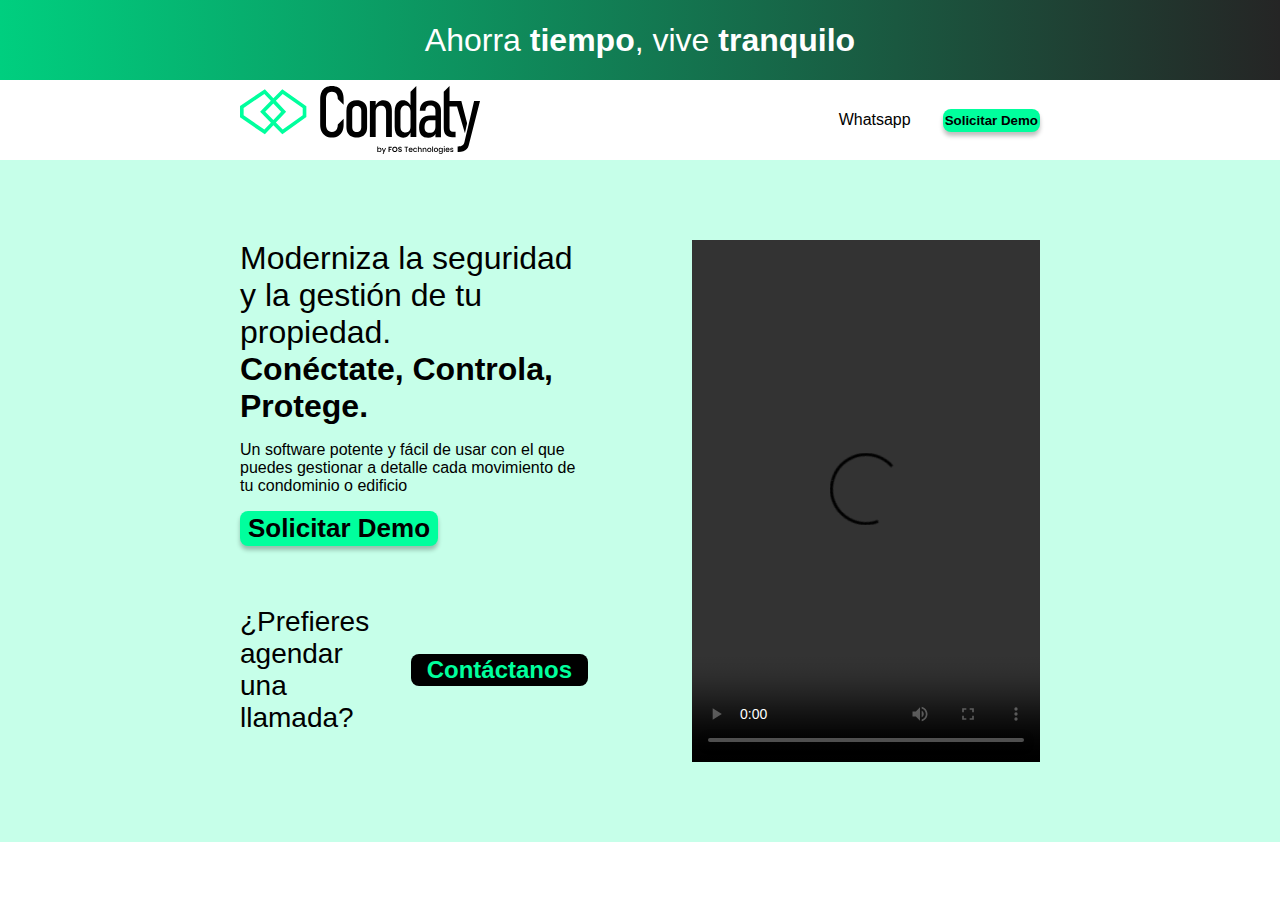
==== index.html @ 1b4a9d71 "Initial commit - page 1" ====
<!DOCTYPE html>
<html lang="en">
  <head>
    <meta charset="UTF-8" />
    <meta name="viewport" content="width=device-width, initial-scale=1.0" />
    <title>Document</title>
    <link rel="stylesheet" href="styles.css" />
  </head>
  <body>
    <main>
      <div class="upperBand">
        <p>Ahorra <strong>tiempo</strong>, vive <strong>tranquilo</strong></p>
      </div>
      <div>

      <header  class="mainPage">
        <img src="./logoCondaty.svg" alt="Logo de Condaty by FOS" />
        <div>
          <a>Whatsapp</a>
          <button class="btnPrimary">Solicitar Demo</button>
        </div>
      </header>
      <section >
        <div class="greenSection">
          <div class="textoCabecera">
            <p>Moderniza la seguridad y la gestión de tu propiedad.</p>
            <p><strong>Conéctate, Controla, Protege.</strong></p>
          </div>
          <div>
            <p class="bigP">
                Un software potente y fácil de usar con el que puedes gestionar a
                detalle cada movimiento de tu condominio o edificio
              </p>
              <button class="btnPrimary btnGrande"><strong>Solicitar Demo</strong></button>
          </div>
          <div class="callToAction">
            <p>¿Prefieres agendar una llamada?</p>
            <button><strong>Contáctanos</strong></button>
          </div>
        </div>
        <video src="./CondatySUB.mp4" controls>
            Tu navegador no admite el elemento de video.
          </video>
      </section>
    </div>

    </main>
  </body>
</html>
---- styles.css ----
*{
    font-family: 'Roboto', sans-serif;
}
body{
    margin: 0px;
}
.upperBand {
    display: flex;
    background: rgb(0, 207, 127);
    background: linear-gradient(90deg, rgba(0, 207, 127, 1) 0%, rgba(37, 37, 37, 1) 100%);
    justify-content: center;
    align-items: center;
    color: white;
    height: 80px;
}

.upperBand p {
    padding: 1rem;
    font-size: 32px;
}

header{
    display: flex;
    justify-content: space-between;
    align-items: center;
}
header div{
    display: flex;
    align-items: center;
    gap: 2rem;
    height: 80px;
}
video{
    max-width: 616px;
}
.btnPrimary{
    background-color: #00FF9D;
    border: none;
    padding: 4px 2px;
    border-radius: 8px;
    font-weight: bold;
    box-shadow: 0px 4px 4px rgba(0, 0, 0, 0.25);
}
.mainPage{
    padding: 0px 240px;
}
section{
    display: flex;
    background-color: #C6FFE9;
    padding: 80px 240px;
    gap: 104px;
}
section > *{
    flex: 1;
}
.btnGrande{
    font-size: 26px;
    padding: 2px 8px;
    
}
.greenSection{
    display: flex;
    flex-direction: column;
}
.textoCabecera{
    font-size: 32px;
    max-width: 481px;
}
.bigP{
    max-width: 528px;
}
.textoCabecera p{
    margin: 0px;
}
.callToAction{
    display: flex;
    gap: 16px;
    margin-top: 32px;
    font-size: 28px;
    align-items: center;
}
.callToAction button{
    background-color: black;
    color: #00FF9D;
    border: none;
    font-size: 24px;
    padding: 2px 16px;
    border-radius: 8px;
}
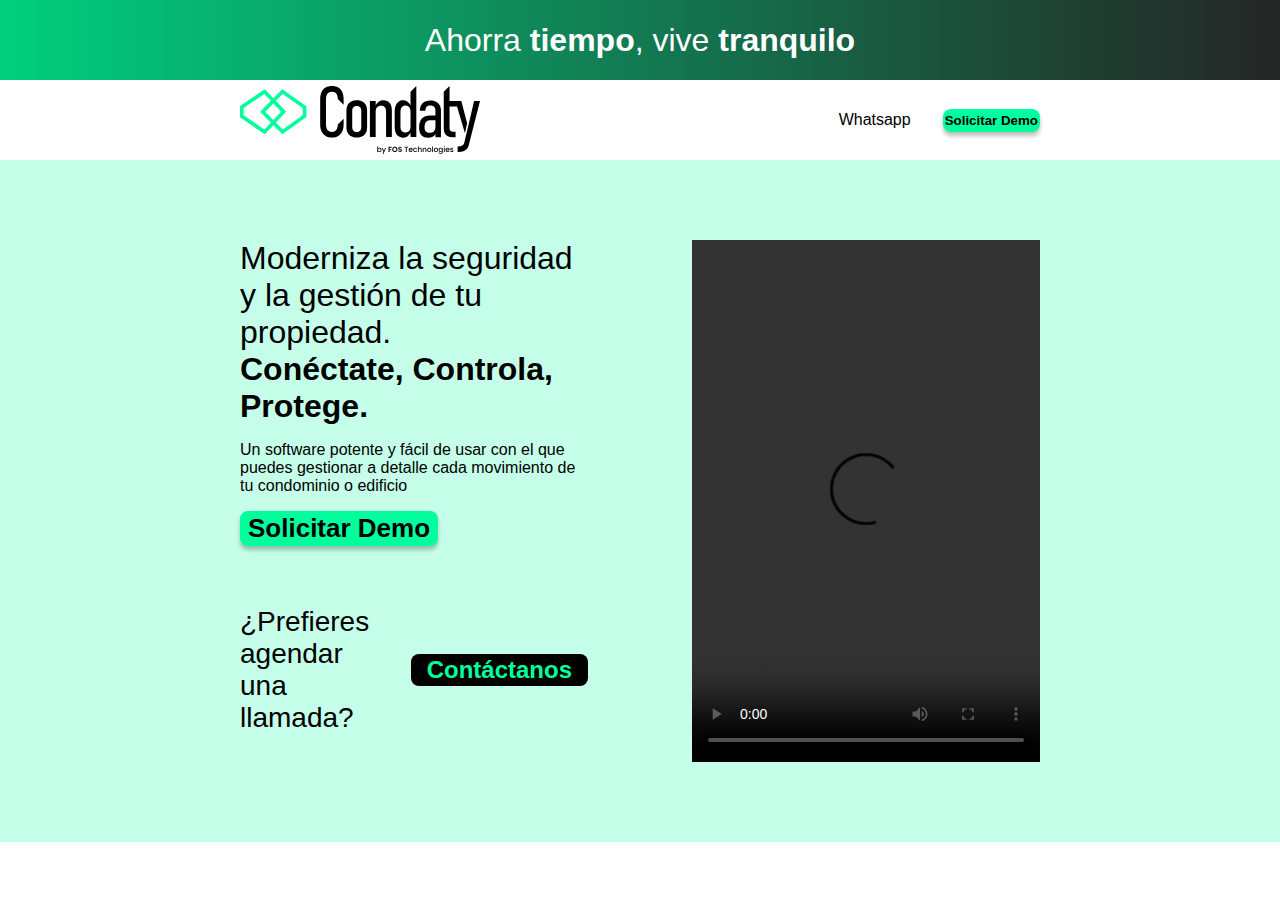
==== commit 8ea6fae4: "Falta subir correo" ====
--- a/index.html
+++ b/index.html
@@ -3,7 +3,7 @@
   <head>
     <meta charset="UTF-8" />
     <meta name="viewport" content="width=device-width, initial-scale=1.0" />
-    <title>Document</title>
+    <title>Condaty Landing Page</title>
     <link rel="stylesheet" href="styles.css" />
   </head>
   <body>
@@ -14,10 +14,10 @@
       <div>
 
       <header  class="mainPage">
-        <img src="./logoCondaty.svg" alt="Logo de Condaty by FOS" />
+        <img src="./assets/logoCondaty.svg" alt="Logo de Condaty by FOS" />
         <div>
           <a>Whatsapp</a>
-          <button class="btnPrimary">Solicitar Demo</button>
+          <button class="btnPrimary"><a href="./demo.html">Solicitar Demo</a></button>
         </div>
       </header>
       <section >
@@ -31,19 +31,22 @@
                 Un software potente y fácil de usar con el que puedes gestionar a
                 detalle cada movimiento de tu condominio o edificio
               </p>
-              <button class="btnPrimary btnGrande"><strong>Solicitar Demo</strong></button>
+              <button class="btnPrimary btnGrande"><strong><a href="./demo.html">Solicitar Demo</a></strong></button>
           </div>
           <div class="callToAction">
             <p>¿Prefieres agendar una llamada?</p>
             <button><strong>Contáctanos</strong></button>
           </div>
         </div>
-        <video src="./CondatySUB.mp4" controls>
+        <video src="./assets/CondatySUB.mp4" controls>
             Tu navegador no admite el elemento de video.
           </video>
       </section>
     </div>
+   
+    <footer>
 
+    </footer>
     </main>
   </body>
 </html>
--- a/styles.css
+++ b/styles.css
@@ -1,9 +1,16 @@
-*{
+* {
     font-family: 'Roboto', sans-serif;
 }
-body{
+
+body {
     margin: 0px;
 }
+
+a {
+    text-decoration: none;
+    color: black;
+}
+
 .upperBand {
     display: flex;
     background: rgb(0, 207, 127);
@@ -14,26 +21,42 @@
     height: 80px;
 }
 
+.form {
+    display: flex;
+}
+
+.footerMSG{
+    background-color: #f5f5f5;
+    padding: 20px;
+    margin-top: auto;
+    display: flex;
+    justify-content: center;
+    align-items: center;
+    flex-direction: column;
+}
 .upperBand p {
     padding: 1rem;
     font-size: 32px;
 }
 
-header{
+header {
     display: flex;
     justify-content: space-between;
     align-items: center;
 }
-header div{
+
+header div {
     display: flex;
     align-items: center;
     gap: 2rem;
     height: 80px;
 }
-video{
+
+video {
     max-width: 616px;
 }
-.btnPrimary{
+
+.btnPrimary {
     background-color: #00FF9D;
     border: none;
     padding: 4px 2px;
@@ -41,49 +64,172 @@
     font-weight: bold;
     box-shadow: 0px 4px 4px rgba(0, 0, 0, 0.25);
 }
-.mainPage{
+
+.mainPage {
     padding: 0px 240px;
 }
-section{
+
+section {
     display: flex;
     background-color: #C6FFE9;
     padding: 80px 240px;
     gap: 104px;
 }
-section > *{
-    flex: 1;
-}
-.btnGrande{
+.section{
+    margin-bottom: 450px;
+
+}
+
+section>* {
+    flex: 1;
+}
+
+.btnGrande {
     font-size: 26px;
     padding: 2px 8px;
-    
-}
-.greenSection{
-    display: flex;
-    flex-direction: column;
-}
-.textoCabecera{
+
+}
+
+.greenSection {
+    display: flex;
+    flex-direction: column;
+}
+
+.textoCabecera {
     font-size: 32px;
     max-width: 481px;
 }
-.bigP{
+
+.bigP {
     max-width: 528px;
 }
-.textoCabecera p{
+
+.textoCabecera p {
     margin: 0px;
 }
-.callToAction{
+
+.callToAction {
     display: flex;
     gap: 16px;
     margin-top: 32px;
     font-size: 28px;
     align-items: center;
 }
-.callToAction button{
+
+.callToAction button {
     background-color: black;
     color: #00FF9D;
     border: none;
     font-size: 24px;
     padding: 2px 16px;
     border-radius: 8px;
+}
+
+#sectionDemo {
+    display: flex;
+    flex-direction: column;
+    align-items: center;
+}
+
+#sectionDiv {
+    height: 300px;
+    position: relative;
+    display: flex;
+    justify-content: center;
+    align-items: center;
+    padding: 0px 240px;
+}
+
+#dentroSection {
+
+    display: flex;
+    flex-direction: column;
+    justify-content: center;
+    align-items: center;
+}
+
+.innerContainer {
+    margin-top: 500px;
+    width: 100%;
+    display: flex;
+    flex-direction: column;
+    gap: 50px;
+    padding: 20px 54px;
+    background: #FFFFFF;
+    box-shadow: 0px 4px 12px 3px rgba(0, 0, 0, 0.24);
+    border-radius: 24px;
+
+}
+
+.innerContainer>p {
+    flex: 1;
+    margin: 0px;
+    text-align: left;
+    font-style: normal;
+    font-weight: 600;
+    font-size: 32px;
+    line-height: 48px;
+}
+
+form {
+    display: flex;
+    flex-direction: column;
+    gap: 48px;
+}
+
+form button {
+    max-width: 225px;
+    padding: 4px 20px;
+}
+
+.innerFormDiv {
+    display: flex;
+    gap: 50px;
+
+}
+
+.innerFormDiv * {
+    width: 50px;
+    flex: 1;
+    max-width: 46%;
+}
+
+#correoElectronico {
+    max-width: 100%;
+}
+
+.dosDivsFlex {
+    display: flex;
+    gap: 30px;
+    max-width: 100%;
+}
+
+.dosDivsFlex * {
+    flex: 1;
+    max-width: 100%;
+
+}
+
+p a {
+    color: red;
+}
+
+input,
+select {
+    border: none;
+    border-bottom: 1px solid black;
+    font-size: 24px;
+
+    padding: 4px 0px;
+}
+footer{
+    display: flex;
+    justify-content: center;
+    align-items: center;
+    gap: 20px;
+    margin-top: 30px;
+}
+footer img{
+    width: 24px;
+    height: 24px;
 }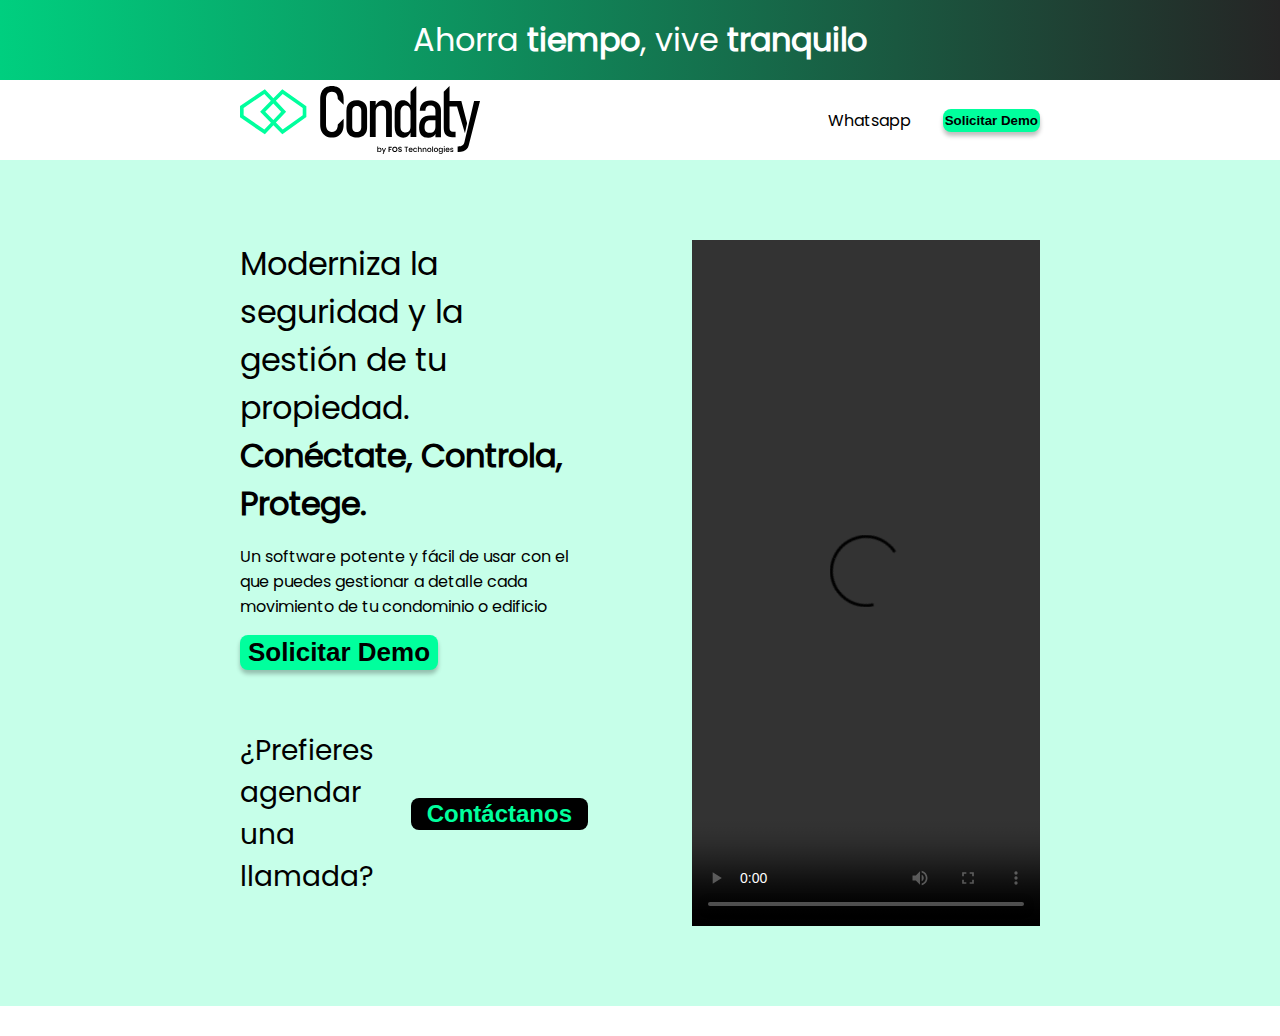
==== commit 3308f7db: "Added poppins font" ====
--- a/index.html
+++ b/index.html
@@ -5,6 +5,21 @@
     <meta name="viewport" content="width=device-width, initial-scale=1.0" />
     <title>Condaty Landing Page</title>
     <link rel="stylesheet" href="styles.css" />
+    <style>
+      @font-face {
+        font-family: 'Poppins';
+        src: url('./assets/fonts/Poppins-Regular.ttf') format('woff2'),
+             url('./assets/fonts/Poppins-Regular.ttf') format('woff');
+        /* Agrega más formatos si los tienes disponibles */
+        font-weight: normal;
+        font-style: normal;
+      }
+  
+      /* Opcional: puedes agregar estilos adicionales utilizando la fuente Poppins */
+      body {
+        font-family: 'Poppins', sans-serif;
+      }
+    </style>
   </head>
   <body>
     <main>
--- a/styles.css
+++ b/styles.css
@@ -1,6 +1,3 @@
-* {
-    font-family: 'Roboto', sans-serif;
-}
 
 body {
     margin: 0px;
@@ -232,4 +229,4 @@
 footer img{
     width: 24px;
     height: 24px;
-}+}
